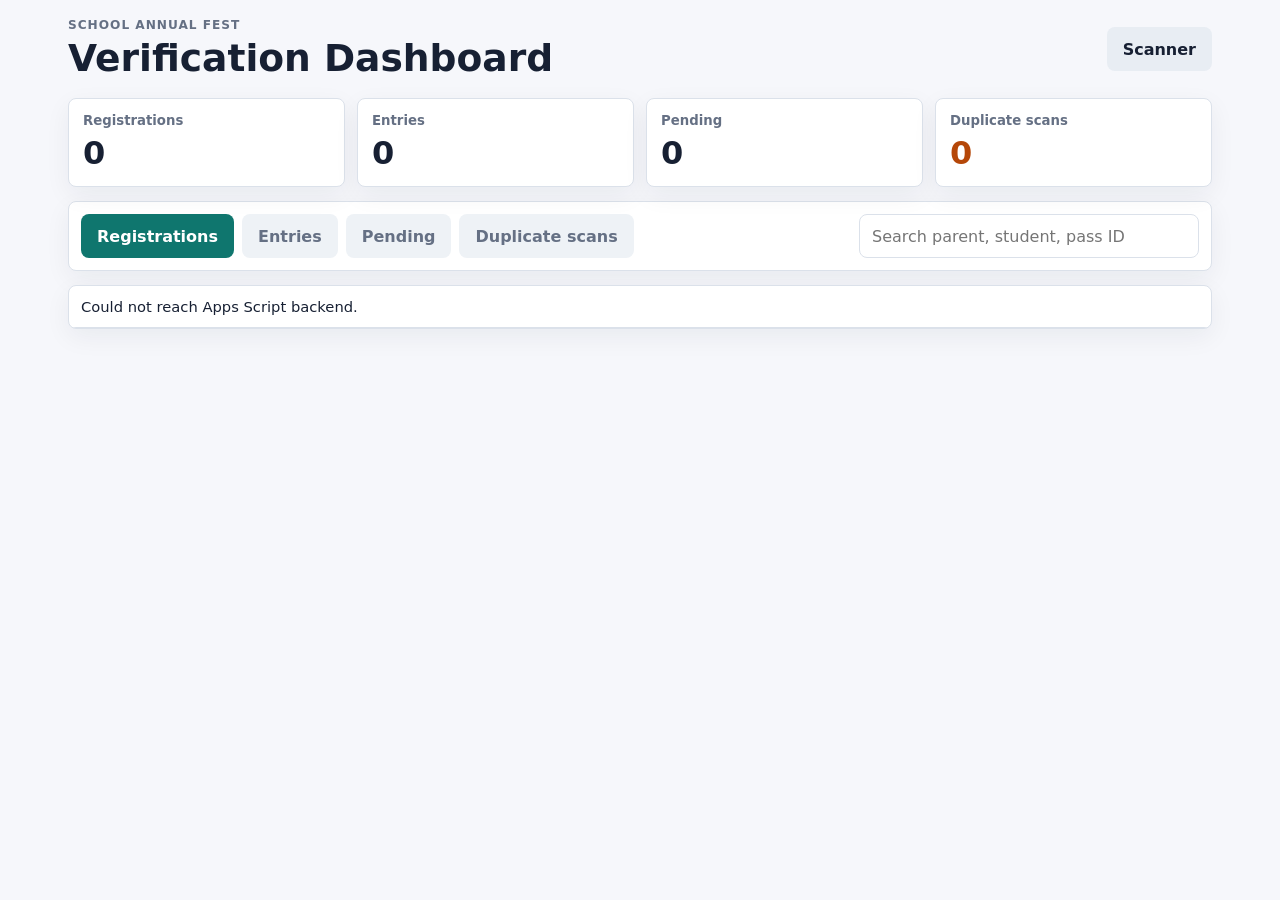
==== Admin.html @ f6c499ae "Add files via upload" ====
<!doctype html>
<html lang="en">
  <head>
    <meta charset="utf-8">
    <meta name="viewport" content="width=device-width, initial-scale=1">
    <title>Parent Verification Admin</title>
    <link rel="stylesheet" href="styles.css">
    <script src="app.js" defer></script>
  </head>
  <body>
    <main class="app-shell">
      <section class="topbar">
        <div>
          <p class="eyebrow">School Annual Fest</p>
          <h1>Verification Dashboard</h1>
        </div>
        <a class="icon-link" href="index.html">Scanner</a>
      </section>

      <section class="metric-grid">
        <article class="metric"><span>Registrations</span><strong id="registrationsCount">0</strong></article>
        <article class="metric"><span>Entries</span><strong id="entriesCount">0</strong></article>
        <article class="metric"><span>Pending</span><strong id="pendingCount">0</strong></article>
        <article class="metric warning"><span>Duplicate scans</span><strong id="duplicateScansCount">0</strong></article>
      </section>

      <section class="toolbar">
        <div class="tabs" role="tablist">
          <button class="tab active" data-tab="registrations">Registrations</button>
          <button class="tab" data-tab="entries">Entries</button>
          <button class="tab" data-tab="pending">Pending</button>
          <button class="tab" data-tab="duplicateScans">Duplicate scans</button>
        </div>
        <input id="searchInput" class="search" placeholder="Search parent, student, pass ID">
      </section>

      <section class="table-wrap">
        <table>
          <thead id="tableHead"></thead>
          <tbody id="tableBody"></tbody>
        </table>
      </section>
    </main>
  </body>
</html>
---- styles.css ----
:root {
  color-scheme: light;
  --bg: #f6f7fb;
  --panel: #ffffff;
  --ink: #172033;
  --muted: #657084;
  --line: #dbe1ea;
  --brand: #0f766e;
  --brand-dark: #115e59;
  --danger-soft: #fee4e2;
  --ok: #027a48;
  --ok-soft: #dcfae6;
  --warn: #b54708;
  --warn-soft: #fff1d6;
  font-family: Inter, ui-sans-serif, system-ui, -apple-system, BlinkMacSystemFont, "Segoe UI", sans-serif;
}

* { box-sizing: border-box; }
body {
  margin: 0;
  min-height: 100vh;
  background: var(--bg);
  color: var(--ink);
}

.app-shell {
  width: min(1180px, 100%);
  margin: 0 auto;
  padding: 18px;
}

.topbar {
  display: flex;
  align-items: center;
  justify-content: space-between;
  gap: 16px;
  margin-bottom: 18px;
}

h1, h2, p { margin-top: 0; }
h1 { margin-bottom: 0; font-size: clamp(1.6rem, 4vw, 2.35rem); }
h2 { margin-bottom: 8px; font-size: 1.25rem; }

.eyebrow {
  margin-bottom: 4px;
  color: var(--muted);
  font-size: .76rem;
  font-weight: 800;
  letter-spacing: .08em;
  text-transform: uppercase;
}

.icon-link, button {
  min-height: 44px;
  border: 0;
  border-radius: 8px;
  padding: 0 16px;
  font: inherit;
  font-weight: 800;
  cursor: pointer;
  text-decoration: none;
  display: inline-flex;
  align-items: center;
  justify-content: center;
}

.icon-link, .secondary {
  background: #e8edf3;
  color: var(--ink);
}

.primary {
  background: var(--brand);
  color: white;
}

.primary:hover { background: var(--brand-dark); }
button:disabled {
  cursor: not-allowed;
  opacity: .55;
}

.scan-layout {
  display: grid;
  grid-template-columns: minmax(280px, 1.05fr) minmax(300px, .95fr);
  gap: 18px;
  align-items: start;
}

.scanner-panel, .verification-panel, .metric, .table-wrap, .toolbar {
  background: var(--panel);
  border: 1px solid var(--line);
  border-radius: 8px;
  box-shadow: 0 8px 26px rgba(23, 32, 51, .06);
}

.scanner-panel, .verification-panel { padding: 16px; }
.help-panel {
  margin-bottom: 12px;
  padding: 12px;
  border: 1px solid #9ad7c9;
  border-radius: 8px;
  background: #e4fbf5;
}

.help-panel p:last-child {
  margin-bottom: 0;
  color: var(--ink);
  font-weight: 650;
}

#reader {
  width: 100%;
  min-height: 310px;
  overflow: hidden;
  border-radius: 8px;
  border: 1px solid var(--line);
  background: #101828;
}

.scan-actions, .input-row {
  display: flex;
  gap: 10px;
  margin-top: 12px;
}

.upload-row { margin-top: 14px; }

.status-card {
  border-radius: 8px;
  padding: 14px;
  margin-bottom: 14px;
  border: 1px solid var(--line);
  background: #f8fafc;
}

.status-card.ready { background: var(--ok-soft); border-color: #76d6a0; }
.status-card.warn { background: var(--warn-soft); border-color: #f6c56b; }
.status-card.error { background: var(--danger-soft); border-color: #fda29b; }

label {
  display: block;
  margin-bottom: 7px;
  color: var(--muted);
  font-weight: 800;
  font-size: .85rem;
}

input {
  width: 100%;
  min-height: 44px;
  border: 1px solid var(--line);
  border-radius: 8px;
  padding: 0 12px;
  font: inherit;
  background: white;
}

.details {
  margin: 14px 0;
  border: 1px solid var(--line);
  border-radius: 8px;
  overflow: hidden;
}

.details dl {
  margin: 0;
  display: grid;
  grid-template-columns: 120px 1fr;
}

.details dt, .details dd {
  margin: 0;
  padding: 10px 12px;
  border-bottom: 1px solid var(--line);
}

.details dt {
  background: #f8fafc;
  color: var(--muted);
  font-weight: 800;
}

.details dt:last-of-type, .details dd:last-of-type { border-bottom: 0; }
.hidden { display: none; }
.full { width: 100%; }

.metric-grid {
  display: grid;
  grid-template-columns: repeat(4, 1fr);
  gap: 12px;
  margin-bottom: 14px;
}

.metric { padding: 14px; }
.metric span {
  display: block;
  color: var(--muted);
  font-size: .83rem;
  font-weight: 800;
}

.metric strong {
  display: block;
  margin-top: 6px;
  font-size: 2rem;
}

.metric.warning strong { color: var(--warn); }

.toolbar {
  display: flex;
  gap: 12px;
  justify-content: space-between;
  padding: 12px;
  margin-bottom: 14px;
}

.tabs {
  display: flex;
  gap: 8px;
  overflow-x: auto;
}

.tab {
  background: #eef2f6;
  color: var(--muted);
  white-space: nowrap;
}

.tab.active {
  background: var(--brand);
  color: white;
}

.search { max-width: 340px; }
.table-wrap { overflow-x: auto; }

table {
  width: 100%;
  border-collapse: collapse;
  min-width: 760px;
}

th, td {
  padding: 12px;
  border-bottom: 1px solid var(--line);
  text-align: left;
  font-size: .92rem;
}

th {
  background: #f8fafc;
  color: var(--muted);
  font-size: .78rem;
  text-transform: uppercase;
}

.pill {
  display: inline-flex;
  min-height: 28px;
  align-items: center;
  border-radius: 999px;
  padding: 0 10px;
  font-weight: 800;
  font-size: .78rem;
  background: #eef2f6;
}

.pill.entered { background: var(--ok-soft); color: var(--ok); }
.pill.pending { background: var(--warn-soft); color: var(--warn); }

@media (max-width: 820px) {
  .app-shell { padding: 14px; }
  .topbar { align-items: flex-start; }
  .scan-layout, .metric-grid { grid-template-columns: 1fr; }
  .toolbar { flex-direction: column; }
  .search { max-width: none; }
  #reader { min-height: 260px; }
}

@media (max-width: 520px) {
  .topbar { flex-direction: column; }
  .scan-actions, .input-row { flex-direction: column; }
  .details dl { grid-template-columns: 1fr; }
  .details dt { border-bottom: 0; padding-bottom: 0; }
  .details dd { padding-top: 4px; }
}
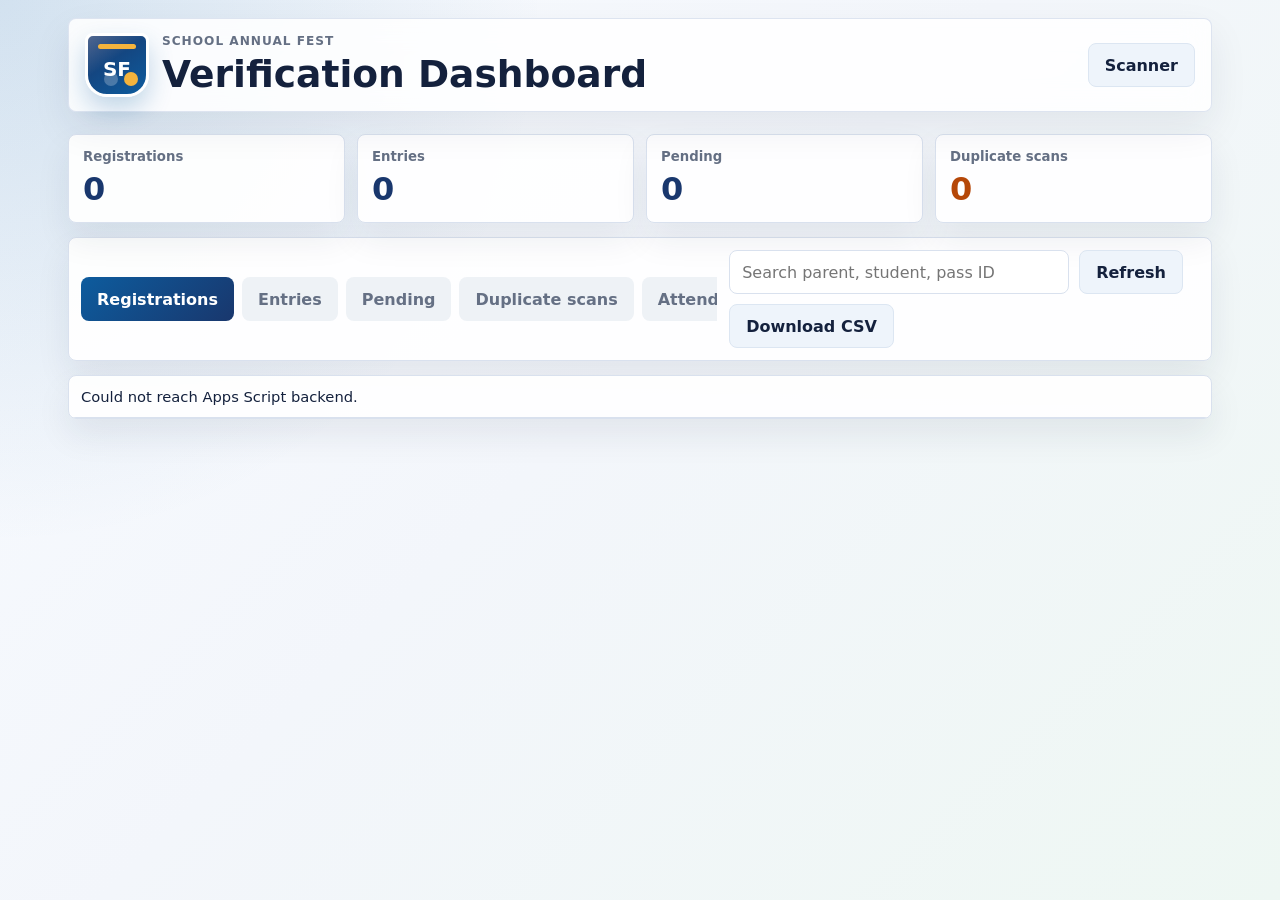
==== commit 94af17b4: "Rename admin.html to Admin.html" ====
--- a/Admin.html
+++ b/Admin.html
@@ -10,9 +10,14 @@
   <body>
     <main class="app-shell">
       <section class="topbar">
-        <div>
-          <p class="eyebrow">School Annual Fest</p>
-          <h1>Verification Dashboard</h1>
+        <div class="brand-lockup">
+          <div class="school-logo" aria-hidden="true">
+            <span>SF</span>
+          </div>
+          <div>
+            <p class="eyebrow">School Annual Fest</p>
+            <h1>Verification Dashboard</h1>
+          </div>
         </div>
         <a class="icon-link" href="index.html">Scanner</a>
       </section>
@@ -30,8 +35,13 @@
           <button class="tab" data-tab="entries">Entries</button>
           <button class="tab" data-tab="pending">Pending</button>
           <button class="tab" data-tab="duplicateScans">Duplicate scans</button>
+          <button class="tab" data-tab="attendance">Attendance</button>
         </div>
-        <input id="searchInput" class="search" placeholder="Search parent, student, pass ID">
+        <div class="toolbar-actions">
+          <input id="searchInput" class="search" placeholder="Search parent, student, pass ID">
+          <button id="refreshBtn" class="secondary">Refresh</button>
+          <button id="exportBtn" class="secondary">Download CSV</button>
+        </div>
       </section>
 
       <section class="table-wrap">
@@ -40,6 +50,7 @@
           <tbody id="tableBody"></tbody>
         </table>
       </section>
+      <div id="recordDetails" class="status-card hidden"></div>
     </main>
   </body>
 </html>
--- a/styles.css
+++ b/styles.css
@@ -1,12 +1,15 @@
 :root {
   color-scheme: light;
-  --bg: #f6f7fb;
+  --bg: #f3f6fb;
   --panel: #ffffff;
-  --ink: #172033;
+  --ink: #14213d;
   --muted: #657084;
-  --line: #dbe1ea;
-  --brand: #0f766e;
-  --brand-dark: #115e59;
+  --line: #d9e1ee;
+  --brand: #0d5c9e;
+  --brand-dark: #083f73;
+  --brand-strong: #19376d;
+  --gold: #f3b33d;
+  --gold-soft: #fff3d4;
   --danger-soft: #fee4e2;
   --ok: #027a48;
   --ok-soft: #dcfae6;
@@ -19,7 +22,9 @@
 body {
   margin: 0;
   min-height: 100vh;
-  background: var(--bg);
+  background:
+    radial-gradient(circle at top left, rgba(13, 92, 158, .16), transparent 34rem),
+    linear-gradient(135deg, #f8fbff 0%, var(--bg) 46%, #eef7f3 100%);
   color: var(--ink);
 }
 
@@ -34,13 +39,71 @@
   align-items: center;
   justify-content: space-between;
   gap: 16px;
-  margin-bottom: 18px;
+  margin-bottom: 22px;
+  padding: 14px 16px;
+  background: rgba(255, 255, 255, .86);
+  border: 1px solid rgba(217, 225, 238, .88);
+  border-radius: 8px;
+  box-shadow: 0 16px 38px rgba(20, 33, 61, .08);
+  backdrop-filter: blur(14px);
 }
 
 h1, h2, p { margin-top: 0; }
 h1 { margin-bottom: 0; font-size: clamp(1.6rem, 4vw, 2.35rem); }
 h2 { margin-bottom: 8px; font-size: 1.25rem; }
 
+.brand-lockup {
+  display: flex;
+  align-items: center;
+  min-width: 0;
+  gap: 13px;
+}
+
+.school-logo {
+  width: 64px;
+  height: 64px;
+  flex: 0 0 64px;
+  display: grid;
+  place-items: center;
+  position: relative;
+  color: white;
+  background:
+    linear-gradient(145deg, rgba(255, 255, 255, .24), transparent 42%),
+    linear-gradient(145deg, var(--brand-strong), var(--brand));
+  border: 3px solid white;
+  border-radius: 8px 8px 22px 22px;
+  box-shadow: 0 12px 24px rgba(13, 92, 158, .24);
+}
+
+.school-logo::before {
+  content: "";
+  position: absolute;
+  inset: 8px 10px auto;
+  height: 5px;
+  border-radius: 999px;
+  background: var(--gold);
+}
+
+.school-logo::after {
+  content: "";
+  position: absolute;
+  right: 8px;
+  bottom: 8px;
+  width: 14px;
+  height: 14px;
+  border-radius: 50%;
+  background: var(--gold);
+  box-shadow: -20px 0 0 rgba(255, 255, 255, .24);
+}
+
+.school-logo span {
+  margin-top: 7px;
+  font-size: 1.25rem;
+  line-height: 1;
+  font-weight: 900;
+  letter-spacing: 0;
+}
+
 .eyebrow {
   margin-bottom: 4px;
   color: var(--muted);
@@ -65,16 +128,18 @@
 }
 
 .icon-link, .secondary {
-  background: #e8edf3;
+  background: #eef4fb;
   color: var(--ink);
+  border: 1px solid #dce6f2;
 }
 
 .primary {
-  background: var(--brand);
+  background: linear-gradient(135deg, var(--brand), var(--brand-strong));
   color: white;
-}
-
-.primary:hover { background: var(--brand-dark); }
+  box-shadow: 0 10px 22px rgba(13, 92, 158, .22);
+}
+
+.primary:hover { background: linear-gradient(135deg, var(--brand-dark), var(--brand-strong)); }
 button:disabled {
   cursor: not-allowed;
   opacity: .55;
@@ -88,19 +153,19 @@
 }
 
 .scanner-panel, .verification-panel, .metric, .table-wrap, .toolbar {
-  background: var(--panel);
+  background: rgba(255, 255, 255, .94);
   border: 1px solid var(--line);
   border-radius: 8px;
-  box-shadow: 0 8px 26px rgba(23, 32, 51, .06);
+  box-shadow: 0 16px 34px rgba(20, 33, 61, .08);
 }
 
 .scanner-panel, .verification-panel { padding: 16px; }
 .help-panel {
   margin-bottom: 12px;
   padding: 12px;
-  border: 1px solid #9ad7c9;
-  border-radius: 8px;
-  background: #e4fbf5;
+  border: 1px solid #b8d5f0;
+  border-radius: 8px;
+  background: linear-gradient(135deg, #eef7ff, #fff8e8);
 }
 
 .help-panel p:last-child {
@@ -114,8 +179,10 @@
   min-height: 310px;
   overflow: hidden;
   border-radius: 8px;
-  border: 1px solid var(--line);
-  background: #101828;
+  border: 1px solid #c6d2e3;
+  background:
+    linear-gradient(135deg, rgba(243, 179, 61, .16), transparent),
+    #101828;
 }
 
 .scan-actions, .input-row {
@@ -131,7 +198,7 @@
   padding: 14px;
   margin-bottom: 14px;
   border: 1px solid var(--line);
-  background: #f8fafc;
+  background: #f8fbff;
 }
 
 .status-card.ready { background: var(--ok-soft); border-color: #76d6a0; }
@@ -156,6 +223,11 @@
   background: white;
 }
 
+input:focus {
+  outline: 3px solid rgba(13, 92, 158, .16);
+  border-color: var(--brand);
+}
+
 .details {
   margin: 14px 0;
   border: 1px solid var(--line);
@@ -204,6 +276,7 @@
   display: block;
   margin-top: 6px;
   font-size: 2rem;
+  color: var(--brand-strong);
 }
 
 .metric.warning strong { color: var(--warn); }
@@ -212,16 +285,63 @@
   display: flex;
   gap: 12px;
   justify-content: space-between;
+  align-items: center;
   padding: 12px;
   margin-bottom: 14px;
 }
 
+.toolbar-actions {
+  display: flex;
+  gap: 10px;
+  align-items: center;
+  flex-wrap: wrap;
+}
+
 .tabs {
   display: flex;
   gap: 8px;
   overflow-x: auto;
 }
 
+th.sortable {
+  cursor: pointer;
+}
+
+.sort-arrow {
+  font-size: .8rem;
+  margin-left: 6px;
+}
+
+.clickable-row:hover {
+  background: #f5f8ff;
+}
+
+#recordDetails {
+  margin-top: 18px;
+  min-height: 92px;
+}
+
+.details-card {
+  display: grid;
+  gap: 10px;
+}
+
+.detail-line {
+  display: grid;
+  grid-template-columns: minmax(120px, 1fr) minmax(160px, 2fr);
+  gap: 10px;
+  padding: 10px 0;
+  border-bottom: 1px solid var(--line);
+}
+
+.detail-line:last-of-type {
+  border-bottom: 0;
+}
+
+.detail-line strong {
+  color: var(--muted);
+}
+
 .tab {
   background: #eef2f6;
   color: var(--muted);
@@ -229,7 +349,7 @@
 }
 
 .tab.active {
-  background: var(--brand);
+  background: linear-gradient(135deg, var(--brand), var(--brand-strong));
   color: white;
 }
 
@@ -250,7 +370,7 @@
 }
 
 th {
-  background: #f8fafc;
+  background: #f6f9fd;
   color: var(--muted);
   font-size: .78rem;
   text-transform: uppercase;
@@ -281,6 +401,13 @@
 
 @media (max-width: 520px) {
   .topbar { flex-direction: column; }
+  .brand-lockup { align-items: flex-start; }
+  .school-logo {
+    width: 54px;
+    height: 54px;
+    flex-basis: 54px;
+  }
+  .school-logo span { font-size: 1.05rem; }
   .scan-actions, .input-row { flex-direction: column; }
   .details dl { grid-template-columns: 1fr; }
   .details dt { border-bottom: 0; padding-bottom: 0; }
